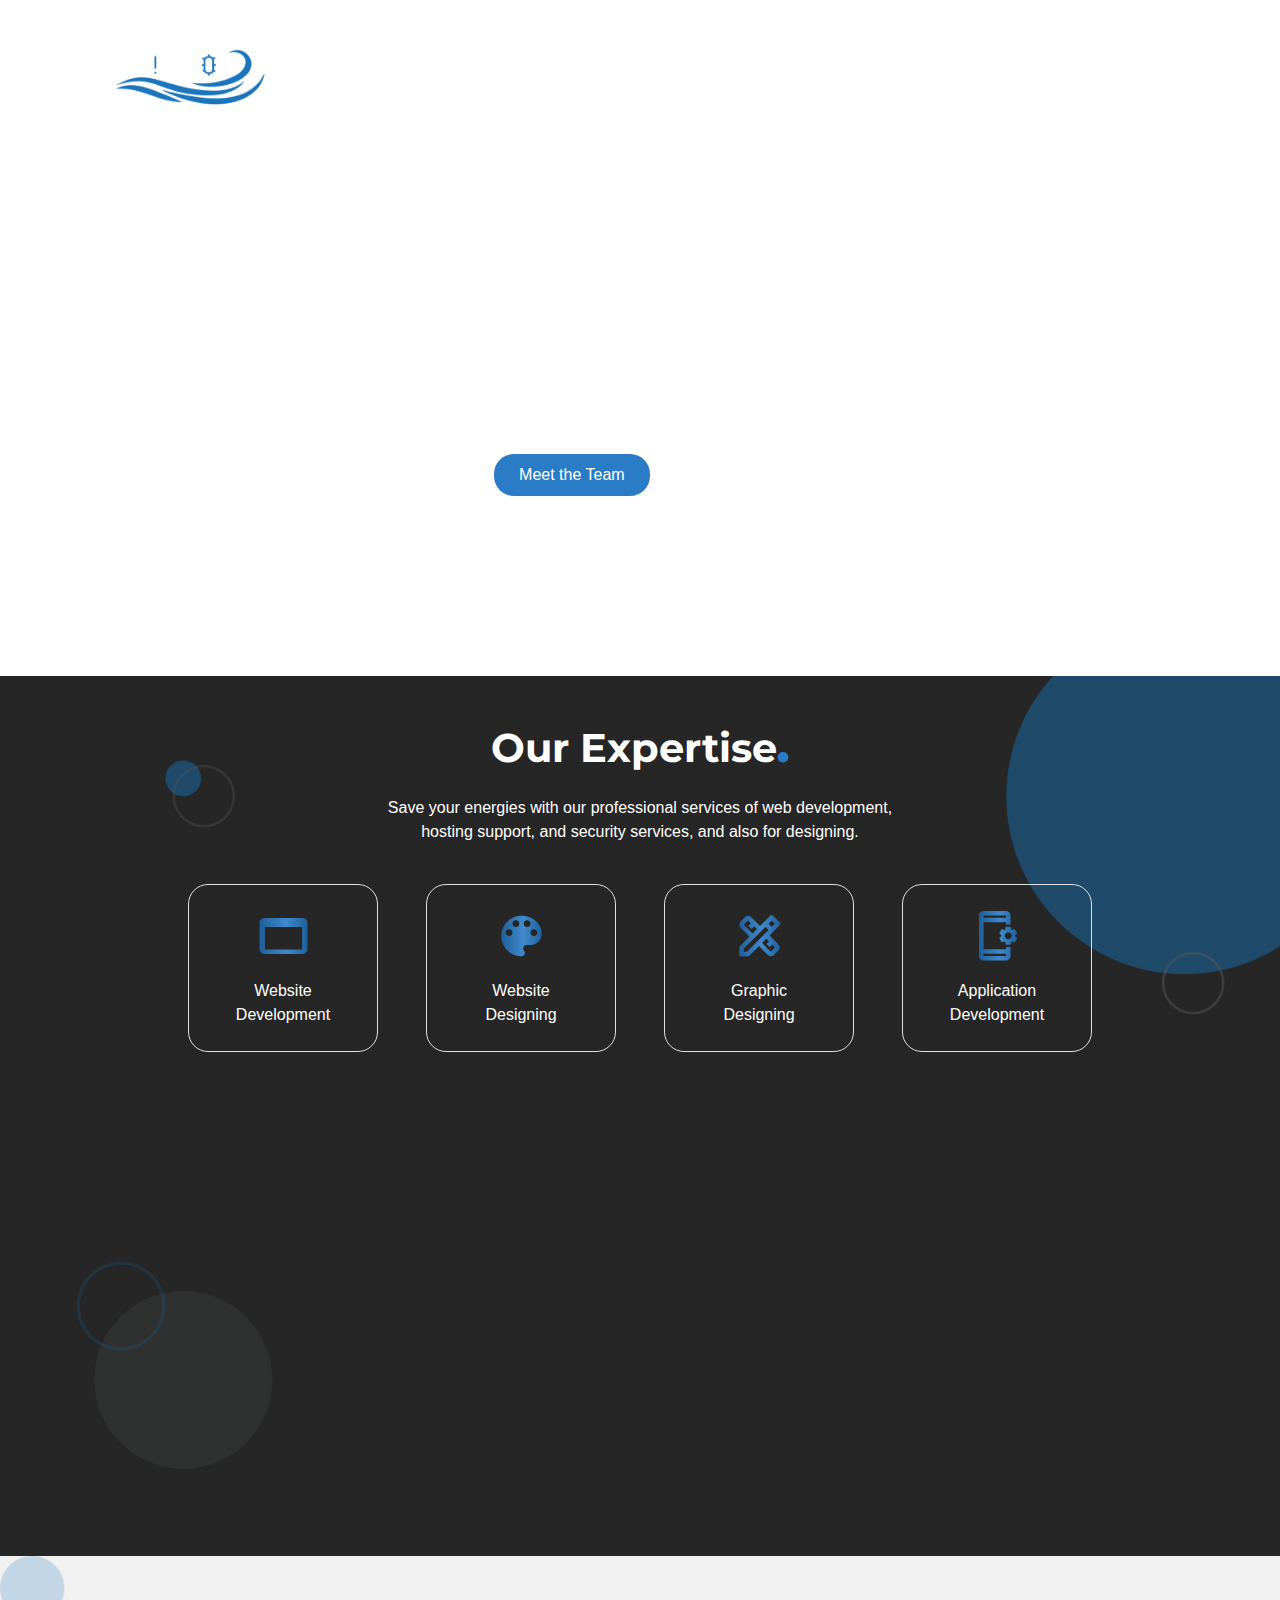
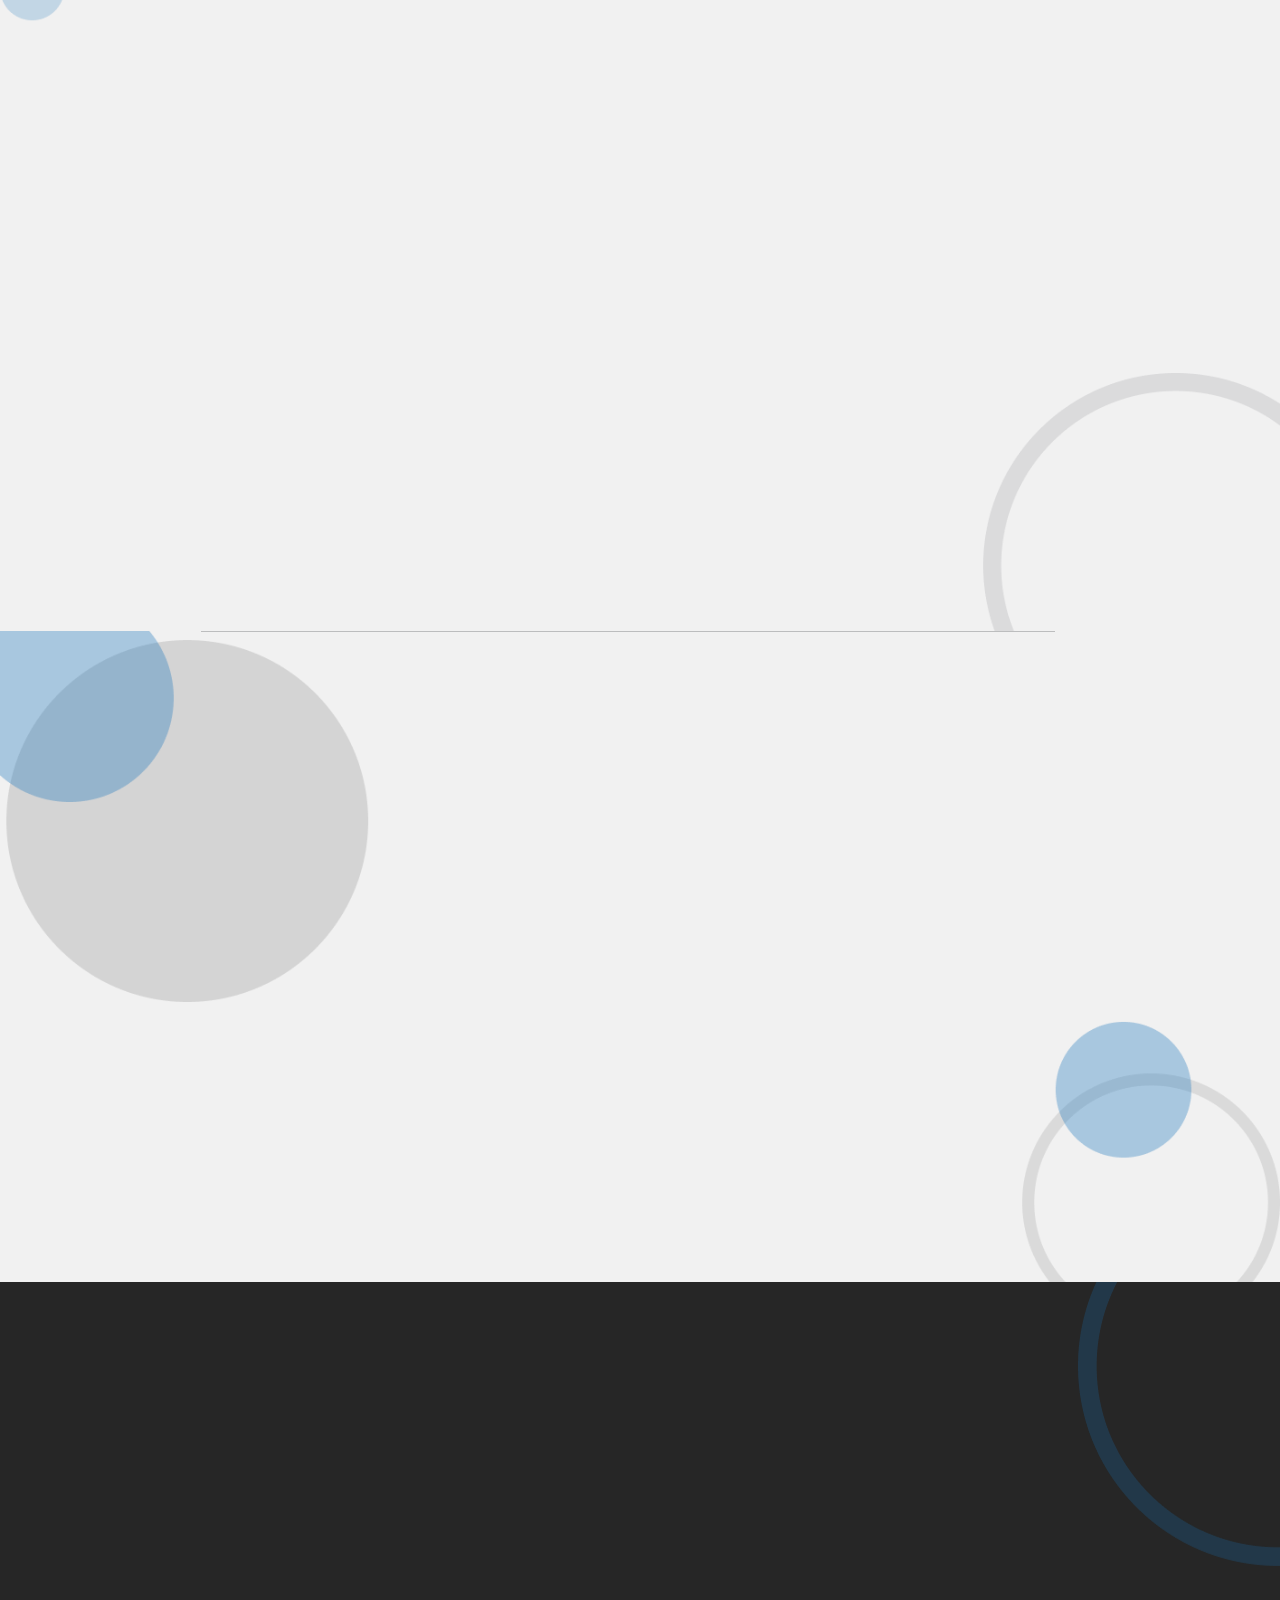
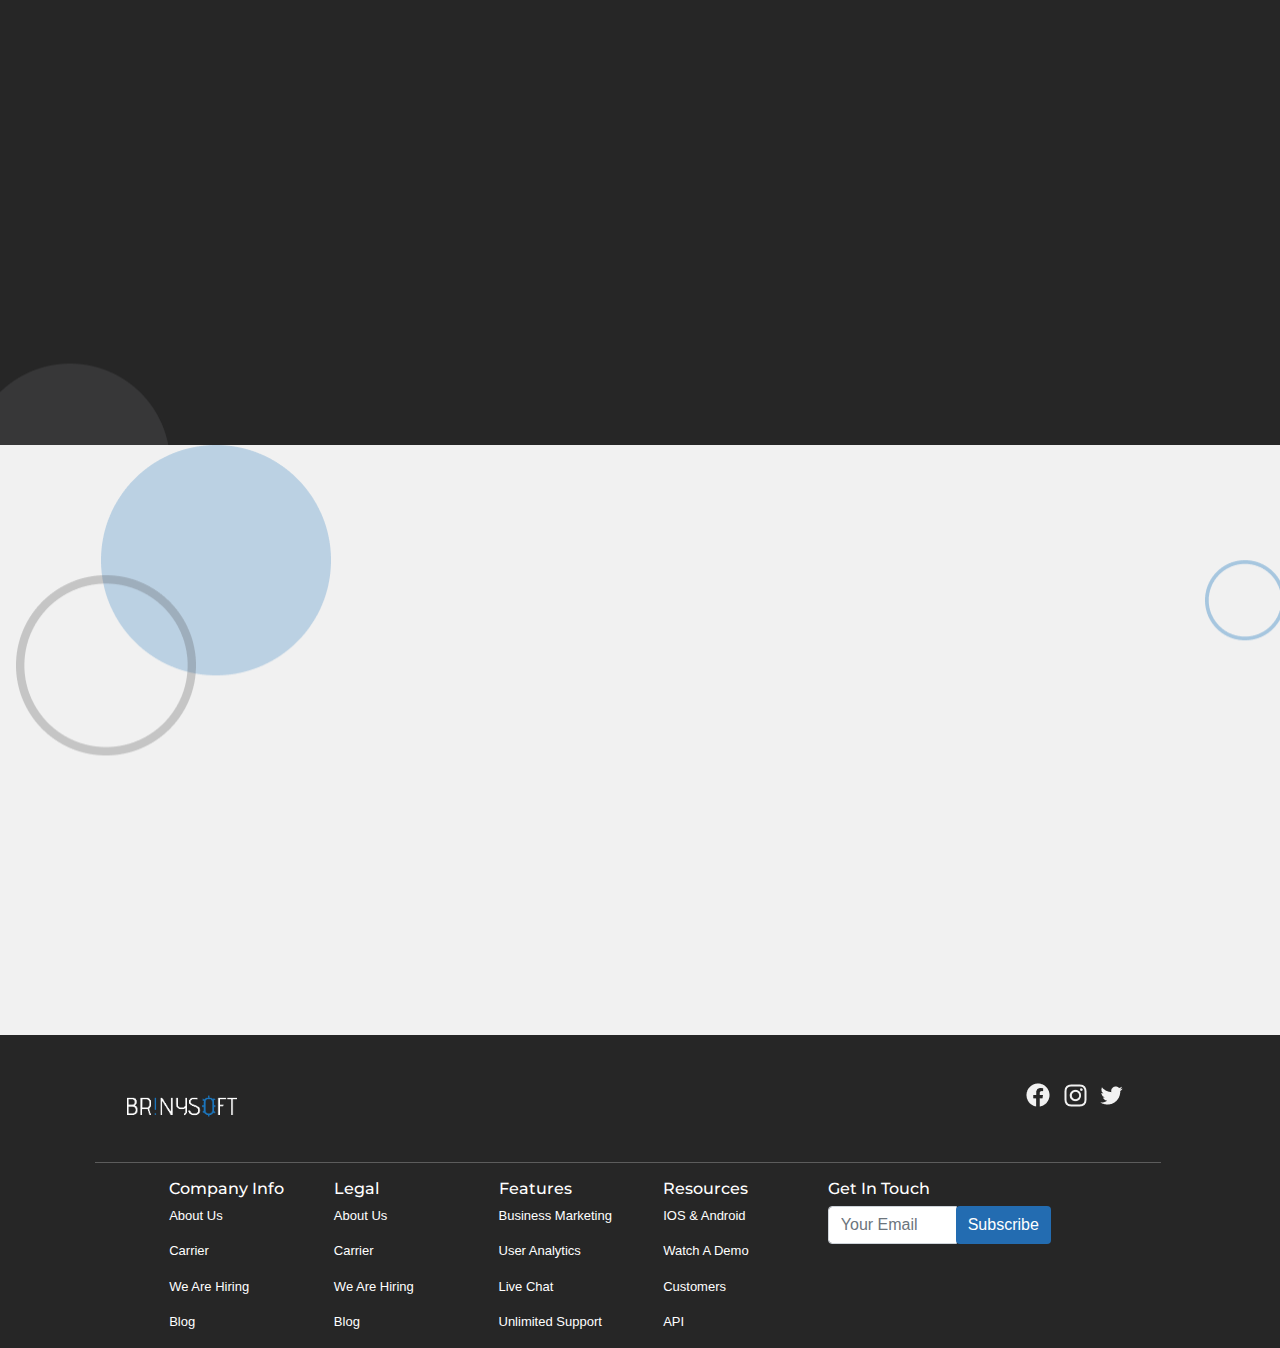
==== index.html @ e3e7b562 "changes" ====
<!DOCTYPE html>
<html lang="en">

<head>
  <meta charset="utf-8">
  <meta name="viewport" content="width=device-width, initial-scale=1">
  <title>BrinySoft</title>
  <link rel="stylesheet" href="./bootstrap/css/bootstrap.min.css">
  <link rel="stylesheet" href="./css/style.css">
  <link rel="stylesheet" href="https://use.fontawesome.com/releases/v5.7.0/css/all.css"
    integrity="sha384-lZN37f5QGtY3VHgisS14W3ExzMWZxybE1SJSEsQp9S+oqd12jhcu+A56Ebc1zFSJ" crossorigin="anonymous">
  <link rel="icon" href="assets/Logo-dark.png">
  <link href="https://fonts.googleapis.com/css?family=Montserrat:400,500,800" rel="stylesheet">
  <link rel="stylesheet" href="https://cdnjs.cloudflare.com/ajax/libs/animate.css/4.1.1/animate.min.css" />

</head>

<body>
  <div class="main    ">

    <!------------------------------NavBar----------------------------------------->

    <div class="animate__animated animate__zoomIn">
      <nav class="navbar navbar-expand-lg navbar-dark  clearfix d-flex flex-row ">
        <div class="container ">

          <img class="logo" src="assets/Logo1.png" alt="..." />
          <button class="navbar-toggler" type="button" data-bs-toggle="collapse" data-bs-target="#navbarResponsive"
            aria-controls="navbarResponsive" aria-expanded="false" aria-label="Toggle navigation">
            <span class="navbar-toggler-icon"></span>
          </button>
          <div class="collapse navbar-collapse align-self-center " id="navbarResponsive">
            <ul class="navbar-nav  text-uppercase mx-auto ms-auto py-4 py-lg-0">
              <li class="nav-item"><a class="nav-link active" href="Brinysoft.html">Home</a></li>
              <li class="nav-item  "><a class="nav-link" href="Services.html">Services</a></li>
              <li class="nav-item "><a class="nav-link" href="About.html"> About</a></li>
              <li class="nav-item "><a class="nav-link" href="Portfolio.html">Portfolio</a></li>
              <li class="nav-item"><a class="nav-link" href="#contact">Contact</a></li>
            </ul>
            <button class="btn btn-outline-primary px-4 p-2">
              Get in touch
            </button>

          </div>

        </div>
      </nav>
    </div>

    <!------------------------------Section 1----------------------------------------->

    <div class="container animate__animated animate__fadeInUp w-75 mt-5 text-center  text-white">
      <h1>Business Inspiration To
        <span>Bring Innovative Ideas</span>
        <span>To Life</span>
      </h1>
      <p class="mt-4">
        BrinySoft constantly reforms itself and recognizes the importance of digitalization. We achieve
        this goal by continuously attracting talented people to modern digital models and platforms.
        By maintaining a list of skilled professionals in each business function, we are proud to
        announce as the leading software and design house today.
      </p>
      <div class="mt-5 main1">
        <button class="btn btn-primary p-2 px-4 ">
          <a href="About.html#team">Meet the Team</a>

        </button>
        <button class="btn btn-outline-primary p-2 px-4">
          <a href="About.html#story">Learn More</a>

        </button>
      </div>
    </div>
  </div>

  <!------------------------------Section 2----------------------------------------->
  <div class=" services">
    <div class="container wow animate__animated animate__zoomIn  text-white text-center">
      <h2 class="pt-5">Our Expertise<span class="blue">.</span></h2>
      <p class="pt-3"><span> Save your energies with our professional services of web development,
        </span>
        <span>hosting support, and security services, and also for designing.</span>
      </p>
    </div>

    <!------------------------------Services----------------------------------------->

    <div class="container pb-5 ">

      <div class="  text-white text-center row justify-content-center ">

        <!------------Service 1-------------------->
        <div class="col-md-2 wow animate__animated animate__fadeInLeft feature m-4 p-2  border">
          <img class="mt-3 img-fuild" src="assets/WebDev.png" />
          <p class="mt-3">
            Website <span>Development</span>
          </p>
        </div>

        <!------------Service 2-------------------->
        <div class="col-md-2 feature m-4 wow animate__animated animate__fadeInUp   py-2  border">
          <img class="mt-3 img-fuild" src="assets/WebDesign.png" />
          <p class="mt-3">
            Website <span>Designing</span>
          </p>
        </div>

        <!------------Service 3-------------------->
        <div class="col-md-2 feature py-2 wow animate__animated animate__fadeInUp   m-4  border">
          <img class="mt-3 img-fuild" src="assets/GraphicDesign.png" />
          <p class="mt-3">
            Graphic <span>Designing</span>
          </p>
        </div>

        <!------------Service 4-------------------->
        <div class="col-md-2 feature m-4 wow animate__animated animate__fadeInRight  py-2 border">
          <img class="mt-3 img-fuild" src="assets/AppDevelopment.png" />
          <p class="mt-3">
            Application <span>Development</span>
          </p>

        </div>
      </div>

      <div class="align-items-center  text-white text-center  row justify-content-center">

        <!------------Service 5-------------------->
        <div class="col-md-2 feature py-2 m-4 wow animate__animated animate__fadeInLeft   border">
          <img class="mt-4  img-fluid" src="assets/IT Consultation.png" />
          <p class="mt-3">
            IT <span>Consultation</span>
          </p>
        </div>

        <!------------Service 6-------------------->
        <div class="col-md-2 feature py-2 wow animate__animated animate__fadeInUp  m-4  border">
          <img class="mt-3 img-fuild" src="assets/HostingDomain.png" />
          <p class="mt-3">
            Domain <span>Hosting</span>
          </p>
        </div>

        <!------------Service 7-------------------->
        <div class="col-md-2 feature py-2 m-4 wow animate__animated animate__fadeInUp   border">
          <img class=" mt-3 img-fuild" src="assets/Email.png" />
          <p class="mt-3">
            Email <span>Management</span>
          </p>
        </div>

        <!------------Service 8-------------------->
        <div class="col-md-2 feature m-4 wow animate__animated animate__fadeInRight  py-2 border">
          <img class="mt-3 img-fuild" src="assets/CyberSecurity.png" />
          <p class="mt-3">
            Cyber <span>Security </span>
          </p>

        </div>
      </div>
      <div class="align-items-center    text-white text-center  row justify-content-center">

        <!------------Service 9-------------------->
        <div class="col-md-2 feature wow animate__animated animate__fadeInLeft  py-2 m-4  border">
          <img class="mt-3 img-fuild" src="assets/SQL.png" />
          <p class="mt-3">
            SQL Injection <span>Penetration Testing </span>
          </p>
        </div>

        <!------------Service 10-------------------->
        <div class="col-md-2 feature wow animate__animated animate__fadeInUp  m-4  py-2 border">
          <img class="mt-3 img-fuild" src="assets/XSS.png" />
          <p class="mt-3">
            XSS Injection <span>Penetration Testing</span>
          </p>
        </div>

        <!------------Service 11-------------------->
        <div class="col-md-2 feature wow animate__animated animate__fadeInUp py-2 m-4  border">
          <img class="mt-3 img-fuild" src="assets/DDOS.png" />
          <p class="mt-3">
            DDOS <span>Prevention</span>
          </p>
        </div>

        <!------------Service 12-------------------->
        <div class="col-md-2 feature wow animate__animated animate__fadeInRight m-4  py-2 border">
          <img class="mt-3 img-fuild" src="assets/BruteForce.png" />
          <p class="mt-3">
            Brute Froce <span>Prevention </span>
          </p>

        </div>
      </div>
    </div>

  </div>

  <!------------------------------Section 3----------------------------------------->

  <div class="about   pb-5 ">
    <div class="container wow animate__animated animate__zoomIn   text-center">
      <h2 class="pt-5">About <span class="blue">BRINYSOFT</span></h2>
      <p>WHERE BRAIN MEETS THE CREATIVITY</p>
    </div>
    <div class="">
      <div class="row   wid ">
        <div class=" wow animate__animated animate__fadeInLeft  col-md-5 px-5 ">
          <img class="img-fluid" src="assets/About_Illustration.png" />
        </div>
        <div class=" col-md-6 wow animate__animated animate__fadeInRight  ">
          <p class="blue px-sm-3">A Custom Software Development and Design Company Providing Services All Over The World
          </p>
          <p class="px-sm-3">Brinysoft is providing the most advanced customized software development services to
            customers in Central Europe, the USA, and Canada, also around the world.
            With years of experience, Brinysoft has worked closely with customers to turn their ideas into reality.
            <span>Our team can cooperate well with start-ups and as well as mature companies. From Web development to
              designing, to app development to BPO Service, we cater to all your digital needs.
              With Brinysoft as your online printing and designing partner, you can rely on turnaround speed and
              printing reliability. Above all, we have a wide range of networks that deliver top-notch, high quality,
              and unique printed products all over the world at a very reasonable rate. Our 100% customer satisfaction
              guarantee guarantees that you are equally satisfied with the brochure.
          </p>
        </div>
      </div>
    </div>

  </div>
  <div class=" justify-content-center  wid row ">
    <hr class="col-md-8 " />
  </div>

  <!------------------------------Section 4----------------------------------------->

  <div class="howwedoit ">
    <div class="container wow animate__animated animate__zoomIn   text-center">
      <h2 class="pt-5">How we do it?</span></h2>
      <p>Our services are defined by Quality and Commitment</p>
    </div>
    <div class="">

      <!------------------------------Cards----------------------------------------->

      <div
        class="justify-content-center wow animate__animated animate__fadeInUp  px-sm-4 row  wid text-white text-center  ">

        <!------------Card 1-------------------->
        <div class="col-md-3 m-3 py-4 card  shadow ">
          <h6>Consultancy</h6>
          <p class="">
            We help you formulate a clear digital
            strategy and optimize your path to
            comprehensive technology-driven
            business success.
          </p>
        </div>

        <!------------Card 2-------------------->
        <div class="col-md-3 m-3  shadow card p-4  ">
          <h6>BPO/Outsourcing</h6>
          <p>
            Our well-trained and experienced
            team of BPO professionals can
            provide high-quality results on time
            and provides a direct boost to your
            workforce.

          </p>
        </div>

        <!------------Card 3-------------------->
        <div class="col-md-3 m-3  shadow card p-4 ">
          <h6>Execution</h6>
          <p class="">
            Our expertise covers all major
            technical and business functions,
            enabling us to provide comprehensive
            business solutions.
          </p>

        </div>
      </div>
    </div>

    <!----------------------------------------------------------------------->

    <div
      class="col-md-8 mt-5 wow animate__animated animate__fadeInUp  text-white shadow text-center container card p-4 ">
      <h3>Remarkable Services To Make Our Clients Excel <br />In The Digital World</h3>
      <p class="mt-3">
        We, at Brinysoft, turn challenges into new success stories.

        <br />We bring skyrocketing success for every client.

        <br />Every client is our preference.

      </p>


    </div>
  </div>


  <!------------------------------Section 5a----------------------------------------->

  <div class="team  text-white">
    <div class="pt-5 wow animate__animated animate__fadeInLeft  container w-75">
      <h2><span class="blue">BRINY</span> - PICK OF THE LITTER</h2>
      <p>
        Our recruitment procedure at BrinySoft ensures that our employees are proficient users of world s latest tools
        and frameworks. BrinySoft believes in its employees and that s why a huge revenue of Briny Soft is spent on
        training and resources requirements of its talented employees.
        In an increasingly competitive global market,
        we tend to compete in the most unique ways. The happier the employee, the more achievement we gain. We
        mainly focus on the most talented employees grow up in an unprecedented convenient environment, training
        workshops, and courses so that employees can polish their capabilities and deliver the best back to society.

      </p>
    </div>

    <!------------------------------Section 5b----------------------------------------->
    <div class="">
      <div class="row p-5 container  wid ">

        <div class="wow animate__animated animate__fadeInLeft  col px-5  ">
          <h3>Strengthen your
            development team with
            <span class="blue">BrinySoft's</span>
            dedicated
            professionals
          </h3>
          <p class="mt-3"><img class="wow animate__animated animate__rotateIn " data-wow-delay="0.3s"
              src="assets/bulletSpiral.png" /> Build your idea</p>

          <img class="wow animate__animated animate__rotateIn " data-wow-delay="0.3s" src="assets/bulletSpiral.png" />
          Start from scratch</p>

          <p><img class="wow animate__animated animate__rotateIn " data-wow-delay="0.2s"
              src="assets/bulletSpiral.png" /> Specially designed apps and services</p>

          <p><img class="wow animate__animated animate__rotateIn " data-wow-delay="0.1s"
              src="assets/bulletSpiral.png" /> File management
          </p>
        </div>
        <div class="md-offset-1 wow animate__animated animate__fadeInRight  col-md-5  ">
          <img class="img-fluid" src="assets/HowWeDoIt_Illustration.png" />
        </div>
      </div>
    </div>

  </div>

  <!------------------------------Section 6----------------------------------------->
  <div class="" id="contact">
    <div class=" text-center w-100 row  justify-content-center  p-5">

      <div class="container row justify-content-center">
        <div class="wow animate__animated animate__zoomIn">
          <h2>
            Get in Touch<span class="blue ">.</span>
          </h2>
          <p>
            We are honored to receive positive feedback from our customers. <br />This helps our
            software development business grow. <br />Feel free to contact us anytime.
          </p>
        </div>

        <!------------------------------Contact Card----------------------------------------->
        <div class="justify-content-center px-sm-4 row py-5  wid text-white text-center  ">

          <!------------Card 1-------------------->
          <div class="col-md-3 py-4 wow animate__animated animate__fadeInLeft contactcard  shadow ">
            <img src="assets/Telephone.png" />
            <h6 class="mt-4">+111-256-994</h6>
            <p class="">
              Telephone
            </p>
            <button class="btn btn-outline-primary px-4 p-2">
              Submit Request
            </button>
          </div>

          <!------------Card 2-------------------->
          <div class="col-md-3 shadow  wow animate__animated animate__fadeIn contactcardblue py-4 ">
            <img src="assets/Location.png" />
            <h6 class="mt-4 ">Los Angeles, California</h6>
            <p>

              Location
            </p>
            <button class="btn btn-outline-primary px-4 p-2">
              Submit Request
            </button>
          </div>

          <!------------Card 3-------------------->
          <div class="col-md-3 wow animate__animated animate__fadeInRight shadow contactcard p-4 ">
            <img src="assets/Email2.png" />
            <h6 class="mt-4">info@brinysoft.com</h6>
            <p class="">
              Email
            </p>
            <button class="btn btn-outline-primary px-4 p-2">
              Submit Request
            </button>
          </div>
        </div>





      </div>

    </div>
  </div>

  <!------------------------------Footer----------------------------------------->

  <footer class="justify-content-center">
    <div class="d-flex justify-content-between container  ">
      <div class=" "><img class="logo2" src="assets/Logo.png" /></div>
      <div class="socials mt-5"><img class="mx-2" src="assets/Facebook.png" />
        <img src="assets/Instagram.png" />
        <img class="mx-2" src="assets/Twitter.png" />
      </div>

    </div>
    <div class=" justify-content-center  wid row ">
      <hr class="col-md-10 hr" />
    </div>

    <div class="wid footer justify-content-center container text-white row">
      <!------------Column 1-------------------->
      <div class="col-md-2">
        <h6>Company Info</h6>
        <p>About Us</p>
        <p>Carrier</p>
        <p>We Are Hiring</p>
        <p>Blog</p>
      </div>
      <!------------Column 2-------------------->
      <div class="col-md-2">
        <h6>Legal</h6>
        <p>About Us</p>
        <p>Carrier</p>
        <p>We Are Hiring</p>
        <p>Blog</p>
      </div>
      <!------------Column 3-------------------->
      <div class="col-md-2">
        <h6>Features</h6>
        <p>Business Marketing</p>
        <p>User Analytics</p>
        <p>Live Chat</p>
        <p>Unlimited Support</p>
      </div>
      <!------------Column 4-------------------->
      <div class="col-md-2">
        <h6>Resources</h6>
        <p>IOS & Android</p>
        <p>Watch A Demo</p>
        <p>Customers</p>
        <p>API</p>
      </div>
      <!------------Column 5-------------------->
      <div class="col-md-3">
        <h6>Get In Touch</h6>
        <div class="input-group mb-3  w-md-75">
          <input type="text" class="form-control" placeholder="Your Email" aria-label="Recipient's username"
            aria-describedby="basic-addon2">
          <div class="input-group-append">
            <button class="btn btn-outline-secondary h-100" type="button">Subscribe</button>
          </div>
        </div>
      </div>
    </div>
  </footer>

  <script src="https://code.jquery.com/jquery-3.5.1.slim.min.js"></script>
  <script src="https://cdn.jsdelivr.net/npm/popper.js@1.16.1/dist/umd/popper.min.js"></script>
  <script src="./bootstrap/js/bootstrap.min.js"></script>
  <script src="js/wow.min.js"></script>
  <script>
    new WOW().init();
  </script>

</body>

</html>
---- css/style.css ----
@font-face {
  font-family: Montserrat;
  src: url(https://fonts.googleapis.com/css?family=Montserrat:400,500,80);
}


body {
  font-family: "Montserrat", sans-serif;
}



h1 {
  font-weight: bolder;
}
.main {
  background-image: url("../assets/landing-bg.gif");
  background-size: cover;
}
.main1 {
  padding-bottom: 20vh;
}

.navbar-toggler {
  color: white;
}

.nav-light a,
button {
  color: #262626;
}

.service-btn {
  border-color: #262626;
  border-radius: 20px;
  border-width: 2px;
}

.logo {
  width: 200px;
}

.btn-primary {
  border-color: transparent;
  background-color: #2a7cc7;
  border-radius: 20px;
}
.btn-outline-primary {
  color: white;
  border-color: white;
  border-radius: 20px;
}

.services,
.team,
footer,
.aboutmain,
.employees,
.lefthalf,
.approach {
  background-color: #262626;
}

.col {
  border-radius: 20px;
}

.blue {
  color: #2a7cc7;
  font-weight: 900;
}

.about,
#contact,
.howwedoit,
.ourstory,
.whatwedo,
.aboutEnd,
.whoarewe,
.servicemain,
.righthalf,
.chooseus {
  background-color: #f1f1f1;
}

.services {
  background-image: url("../assets/service-bg.png");
  background-size: cover;
}
.about {
  background-image: url("../assets/about-bg.png");
  background-size: cover;
}
.howwedoit {
  margin-top: -17px;
  background-image: url("../assets/howWeDoIt-bg.png");
  background-size: cover;
  padding-bottom: 40px;
}

#contact {
  background-image: url("../assets/contact-bg.png");
}
.team {
  background-image: url("../assets/team-bg.png");
}
.card {
  background-color: #262626;
  border-radius: 10px;
}

.feature {
  border-radius: 20px;
}
.wid {
  width: 100%;
}

.card > p {
  font-size: small;
}

footer p {
  font-size: small;
}

.footer {
  padding-left: 10%;
}

.socials {
  padding-right: 6%;
}

p span {
  display: block;
}

.contactcardblue {
  background-color: #236cb1;
  border-radius: 10px;
  
}
.contactcard {
  background-color: #262626;
  border-radius: 10px;
  
}
.hr {
  color: white;
}
.logo2 {
  width: 200px;
}

.btn-outline-secondary {
  background-color: #236cb1;
  color: white;
  border: transparent;
}

.aboutmain {
  background-image: url("../assets/aboutUs-bg.png");
  background-size: cover;
}

.ourstory {
  background-image: url("../assets/story-bg.png");
}

.ourstory div {
  width: 66%;
}

.whatwedo {
  margin-top: -17px;
}

.features,
.emp p {
  font-size: smaller;
}

.features h6 {
  font-size: medium;
  font-weight:600 ;
}

.employees {
  background-image: url("../assets/emp-bg.png");
}

.empcard {
  background-color: #303030;
  border-color: transparent;
}

.emp-button {
  background-color: #2a7cc7;
  color: white;
  width: 80%;
}

.tagline {
  margin-left: 20%;
}

.aboutEnd {
  background-image: url("../assets/about-bg2.png");
}

.mockup {
  width: 90vh;
}

.lefthalf{
  background-image: url("../assets/lefthalf.png");
  
}
.lefthalf h1{
  font-size: 13vh;
}

.serv2{
  background-image: url("../assets/service-bg2.png");
}

.approach{
  background-image: url("../assets/approach-bg.png");
}

.chooseus{
  
    background-image: url("../assets/portfolio-bg.png");
 
  
}

.servicemain{
  background-image: url("../assets/mockup.png");
  
  background-size: cover;
}

.navbar-toggler-icon{
  color: #262626;
}

.teams p{
  font-size: medium;
}

.ml12 {
  font-weight: 200;
  font-size: 1.8em;
  text-transform: uppercase;
  letter-spacing: 0.5em;
}

.ml12 .letter {
  display: inline-block;
  line-height: 1em;
}

.btn a{
  text-decoration: none;
  color: white;
}

h1 span, .space {
  display: block;
}

h2{
  font-weight: 700;
  font-size: 2.5rem;
}
#whoarewe h2{
  font-size: 4.5rem;
}

iframe{
  width: 500px;
  height: 300px;
  border-radius: 25px;
  box-shadow: 2px 2px 2px 2px #2626266b;
}
.maintenance img{
  width: 60%;
}
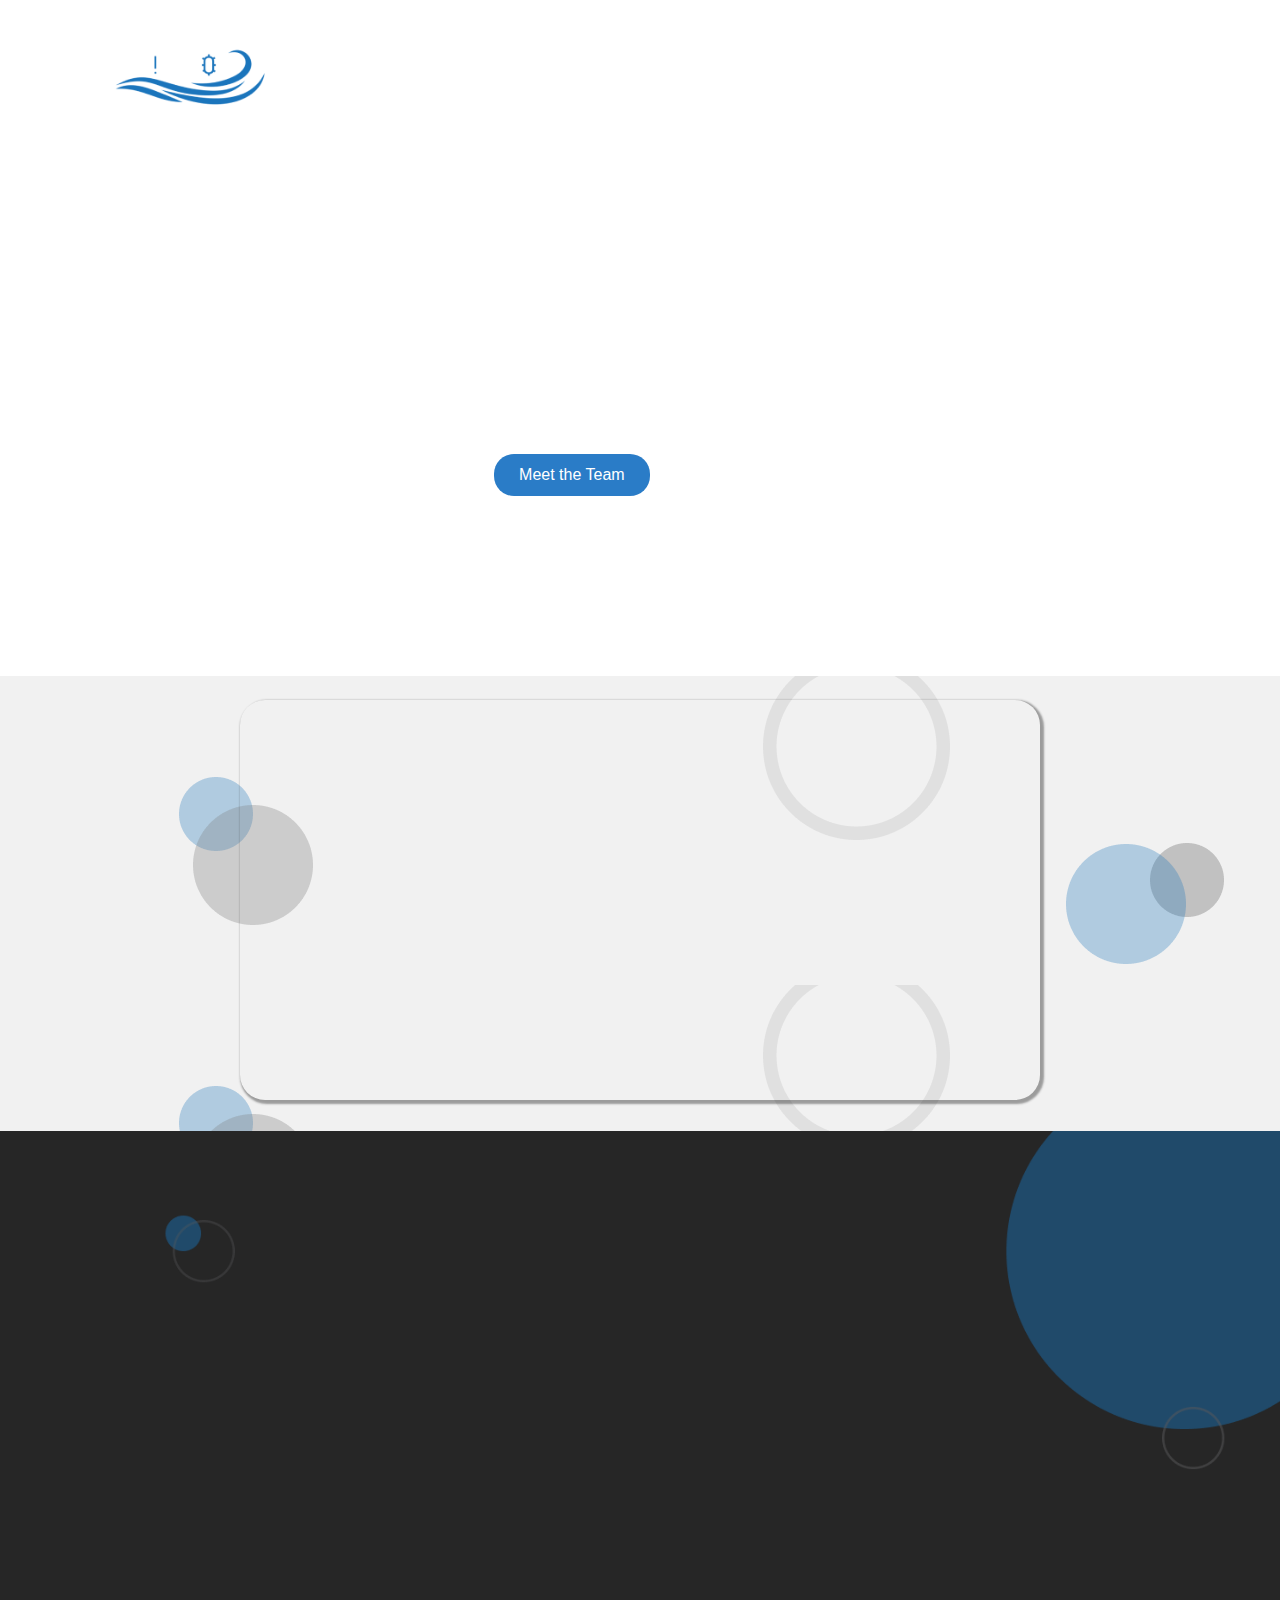
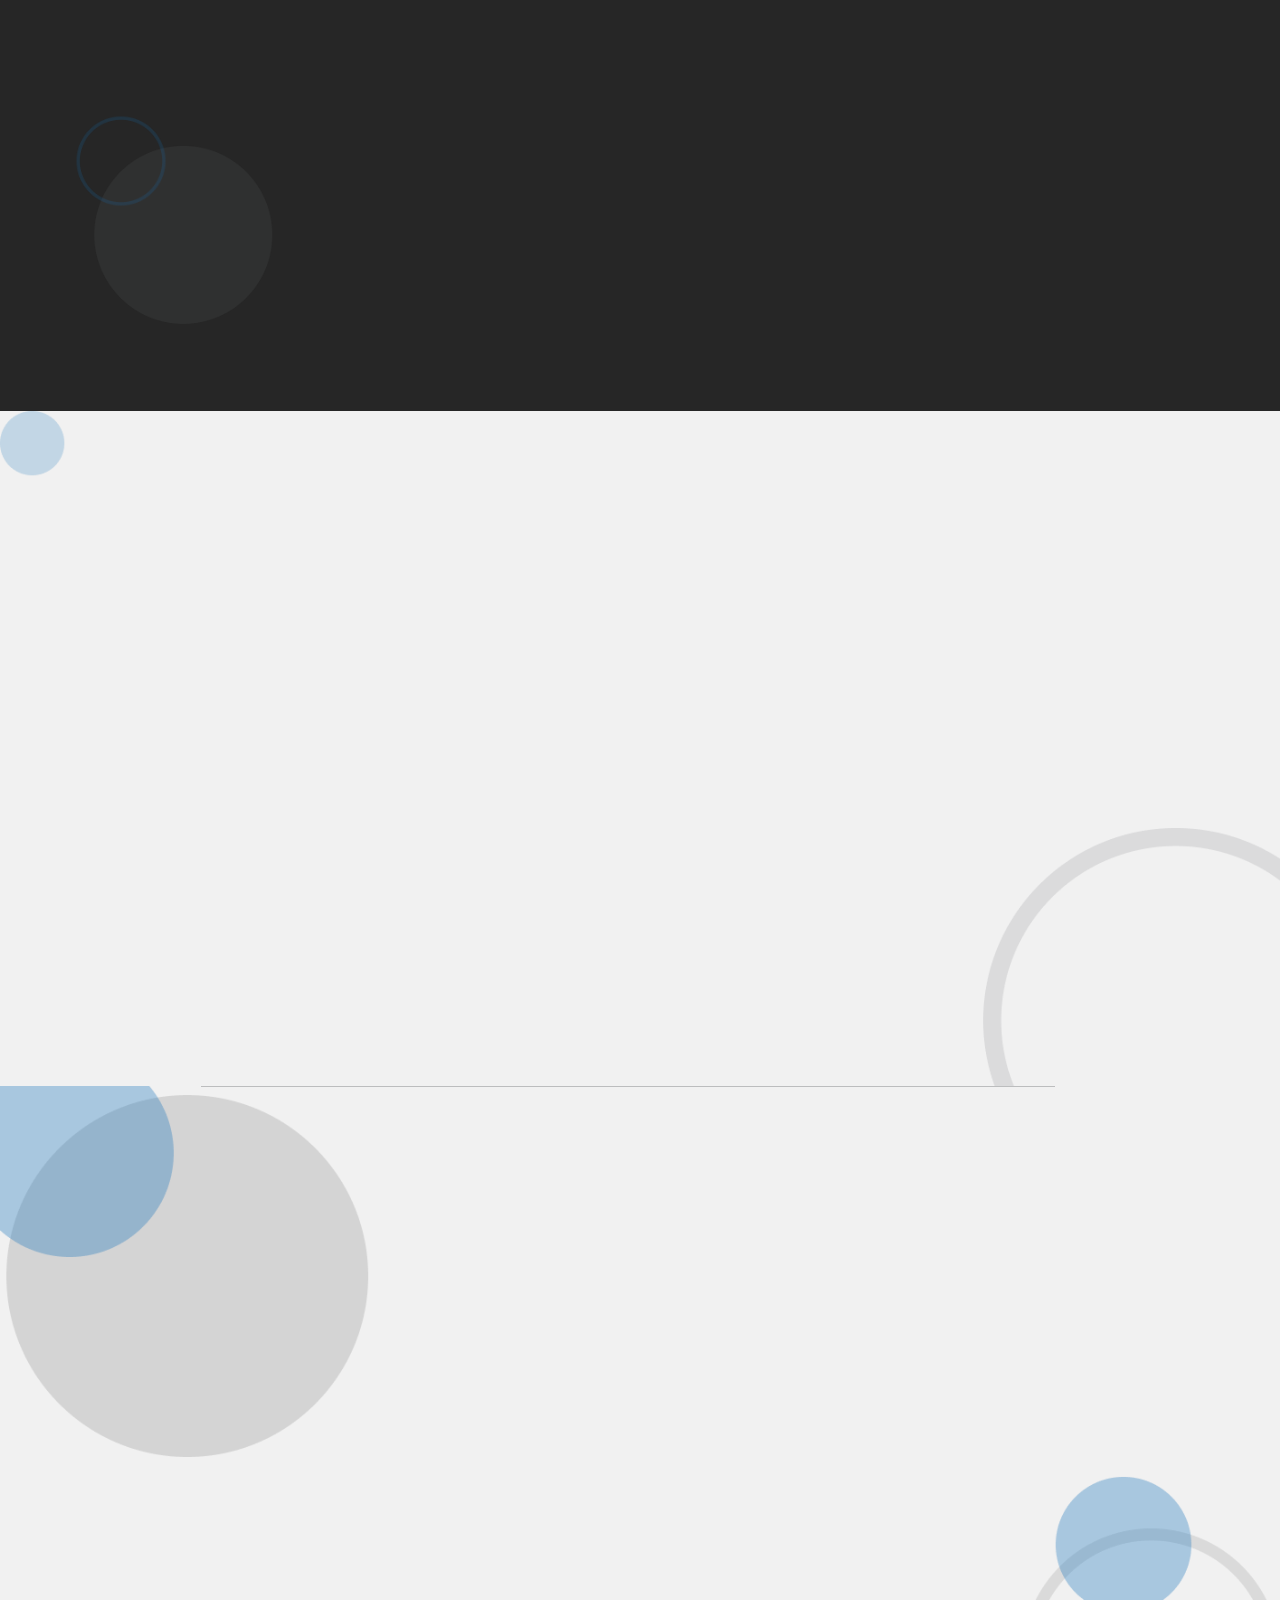
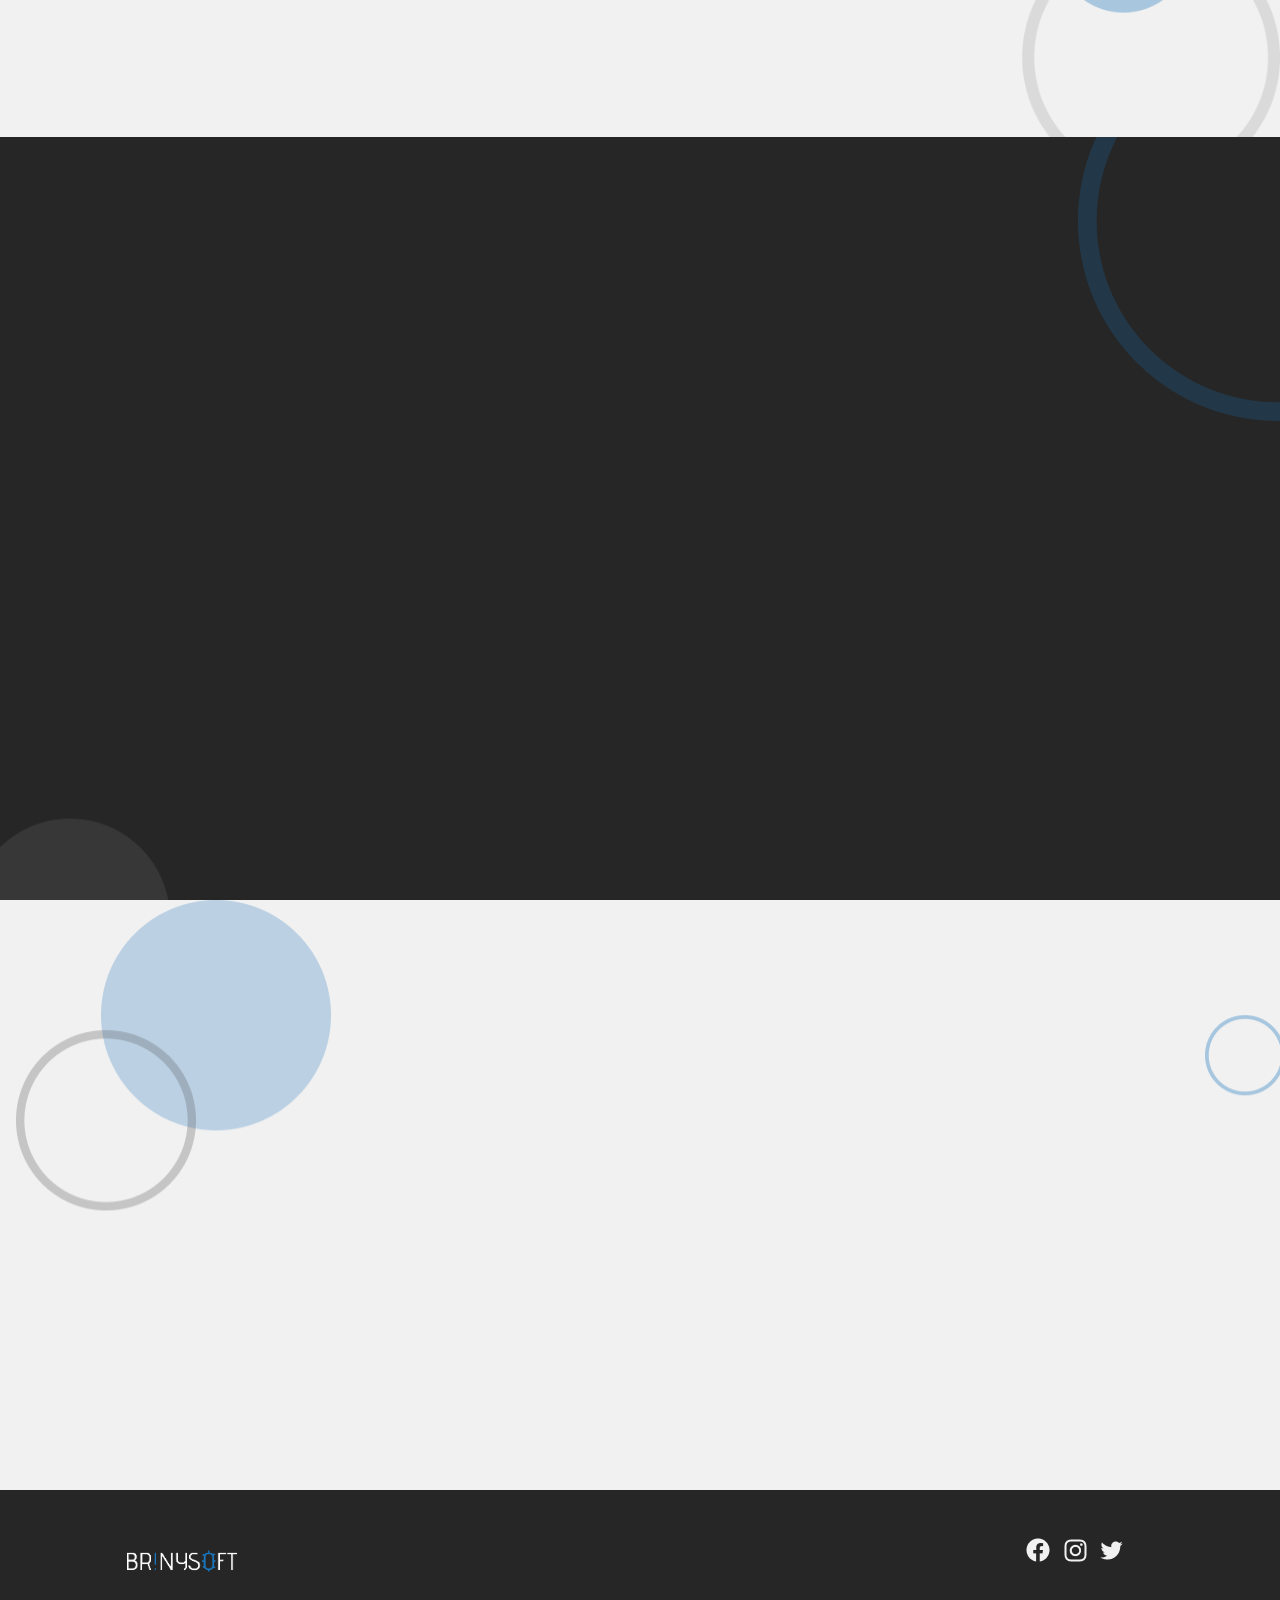
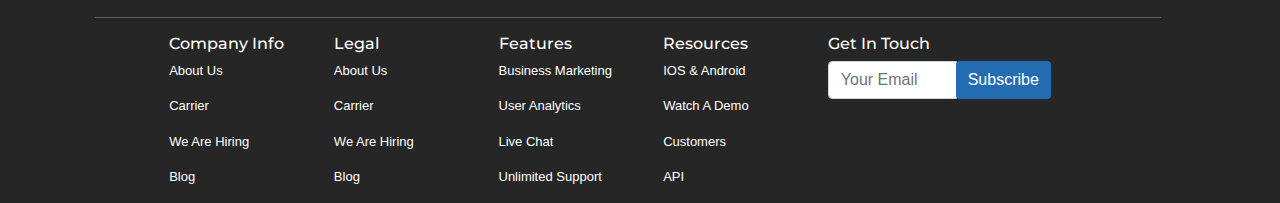
==== commit d4536a5c: "video" ====
--- a/index.html
+++ b/index.html
@@ -71,8 +71,14 @@
         </button>
       </div>
     </div>
-  </div>
-
+    
+  </div>
+  <div class="justify-content-center text-center p-4  aboutEnd">
+    <iframe class="align-self-center" src="https://www.youtube.com/embed/4mmL8Yql8WA" title="YouTube video player" frameborder="0"
+    allow="accelerometer; autoplay; clipboard-write; encrypted-media; gyroscope; picture-in-picture"
+    allowfullscreen></iframe>
+  </div>
+  
   <!------------------------------Section 2----------------------------------------->
   <div class=" services">
     <div class="container wow animate__animated animate__zoomIn  text-white text-center">
@@ -82,6 +88,8 @@
         <span>hosting support, and security services, and also for designing.</span>
       </p>
     </div>
+
+
 
     <!------------------------------Services----------------------------------------->
 
--- a/css/style.css
+++ b/css/style.css
@@ -281,8 +281,8 @@
 }
 
 iframe{
-  width: 500px;
-  height: 300px;
+  width: 800px;
+  height: 400px;
   border-radius: 25px;
   box-shadow: 2px 2px 2px 2px #2626266b;
 }
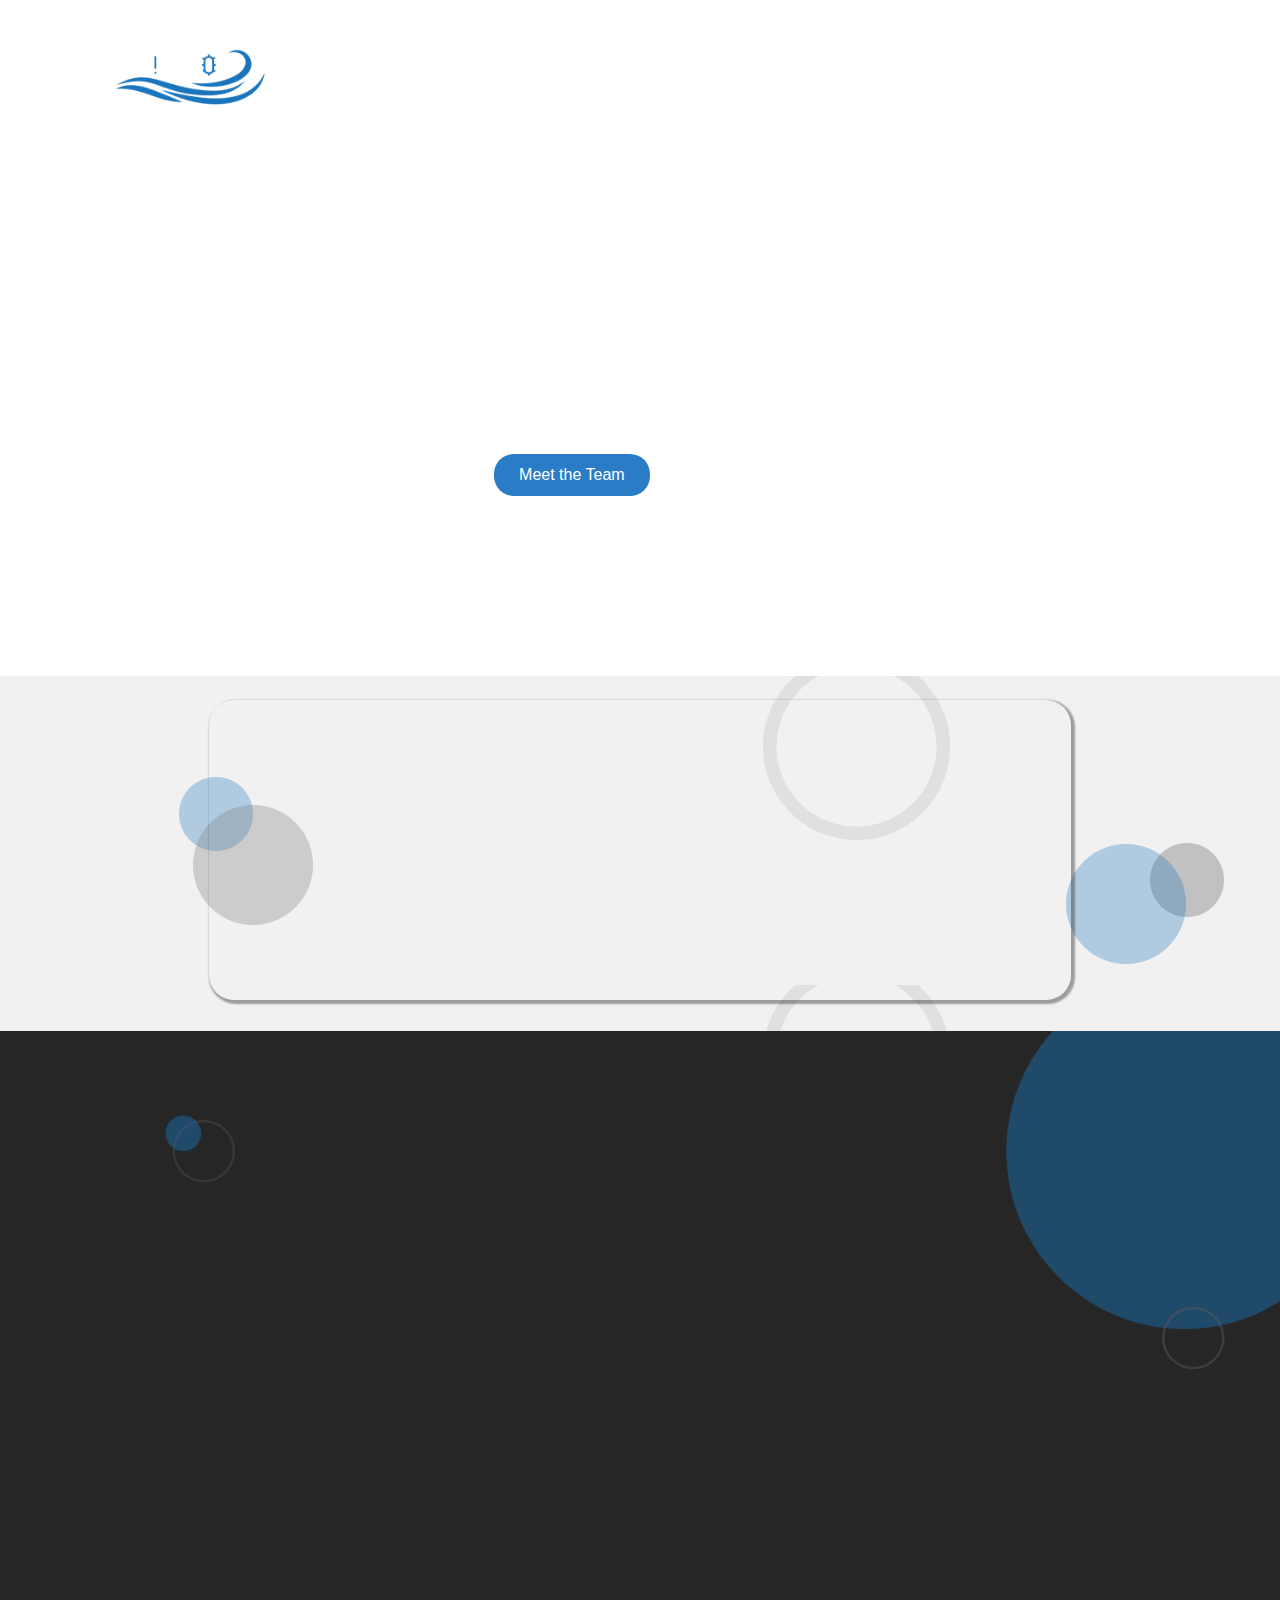
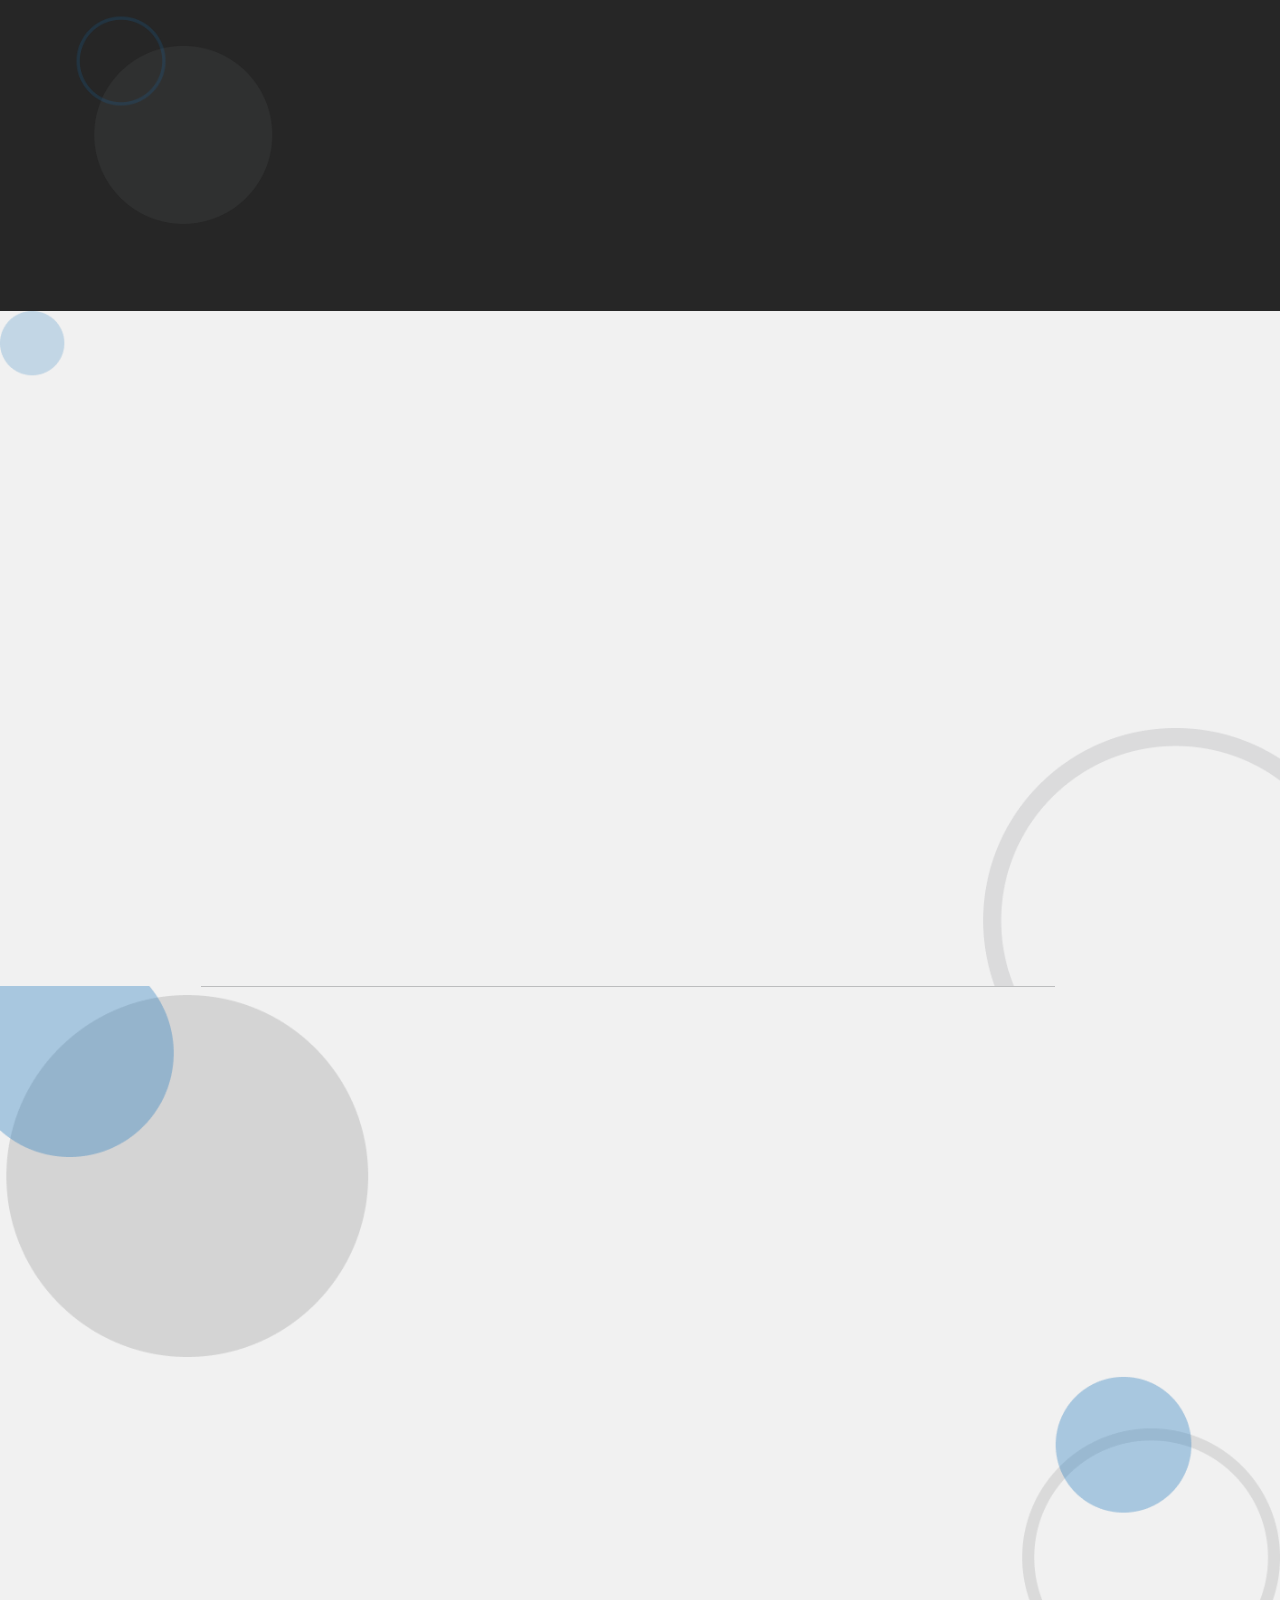
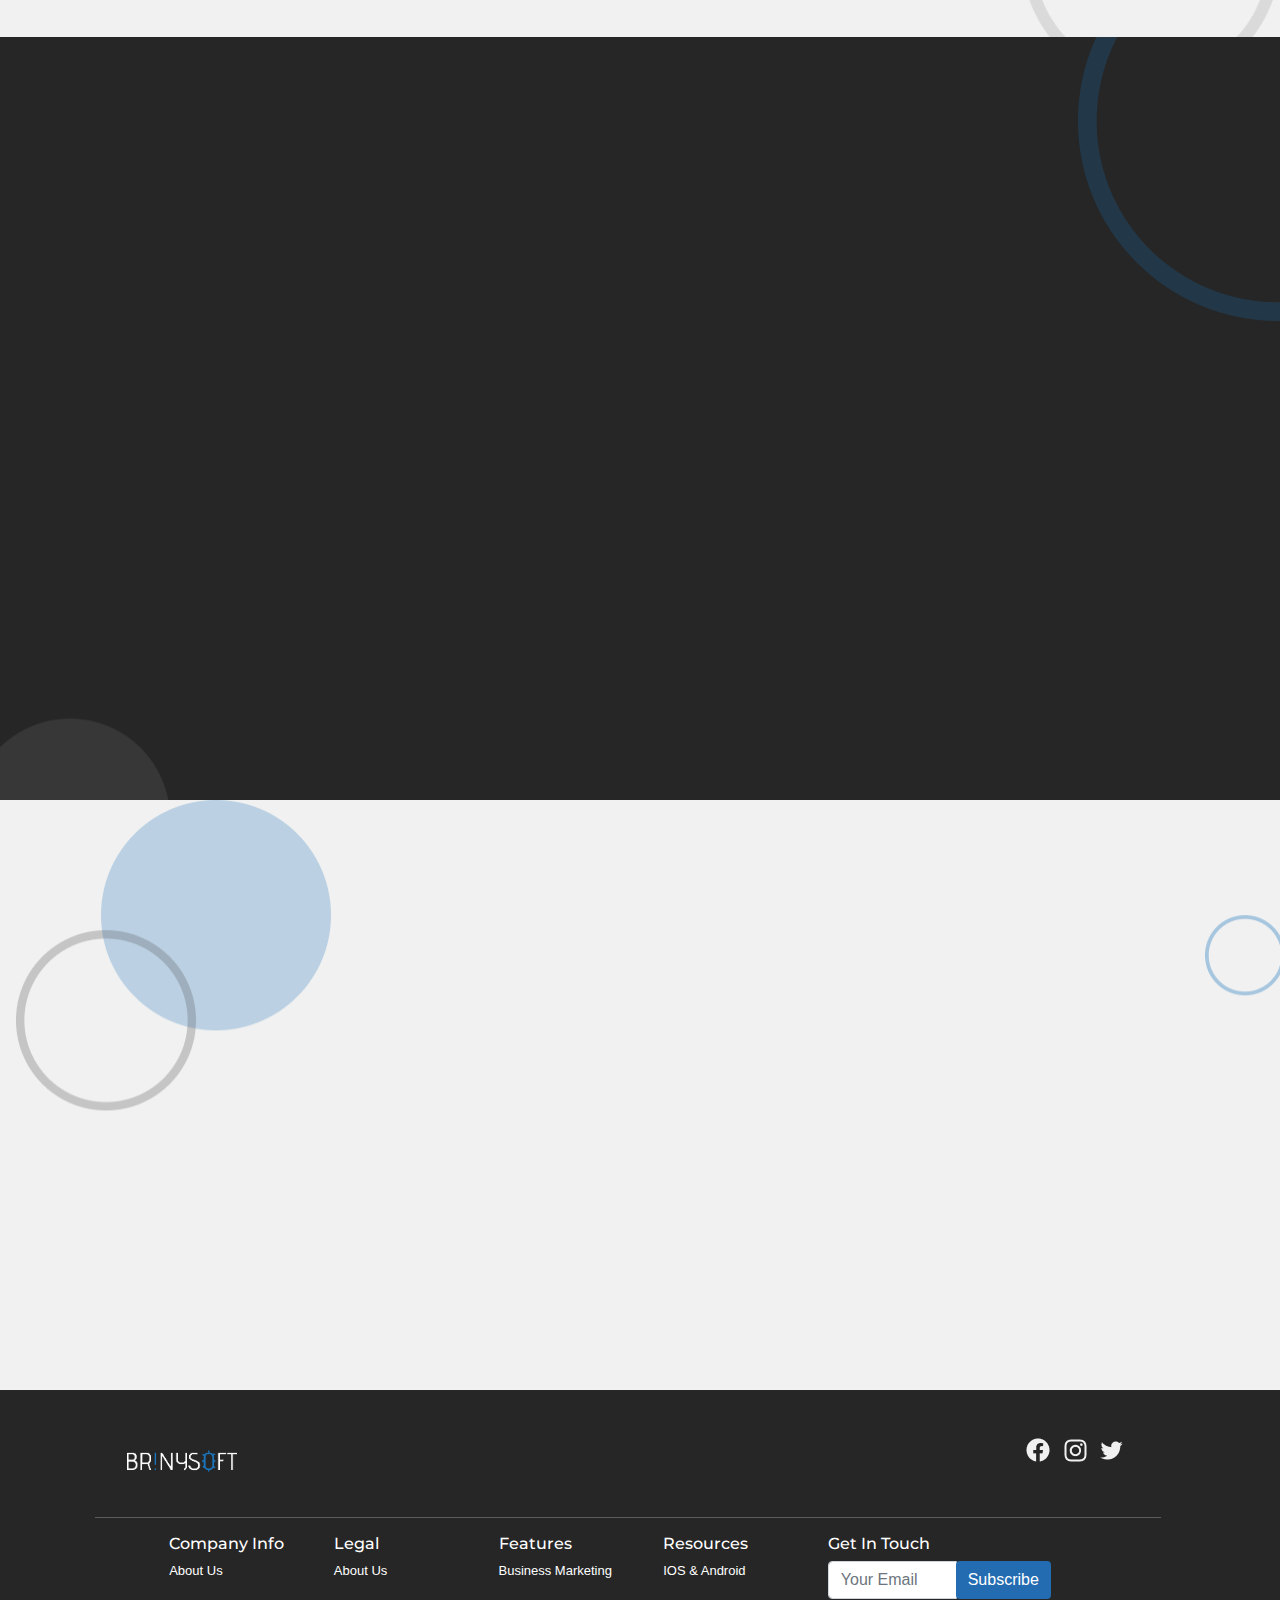
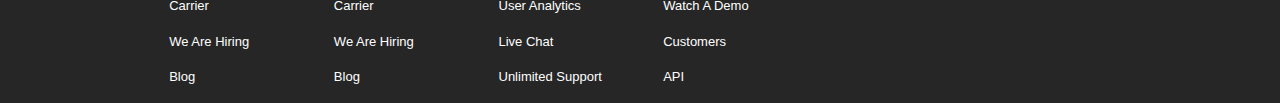
==== commit e081dea6: "mb" ====
--- a/index.html
+++ b/index.html
@@ -74,7 +74,7 @@
     
   </div>
   <div class="justify-content-center text-center p-4  aboutEnd">
-    <iframe class="align-self-center" src="https://www.youtube.com/embed/4mmL8Yql8WA" title="YouTube video player" frameborder="0"
+    <iframe class="img-fluid align-self-center" src="https://www.youtube.com/embed/4mmL8Yql8WA" title="YouTube video player" frameborder="0"
     allow="accelerometer; autoplay; clipboard-write; encrypted-media; gyroscope; picture-in-picture"
     allowfullscreen></iframe>
   </div>
--- a/css/style.css
+++ b/css/style.css
@@ -281,8 +281,8 @@
 }
 
 iframe{
-  width: 800px;
-  height: 400px;
+  width: 70%;
+  min-height: 300px;
   border-radius: 25px;
   box-shadow: 2px 2px 2px 2px #2626266b;
 }
